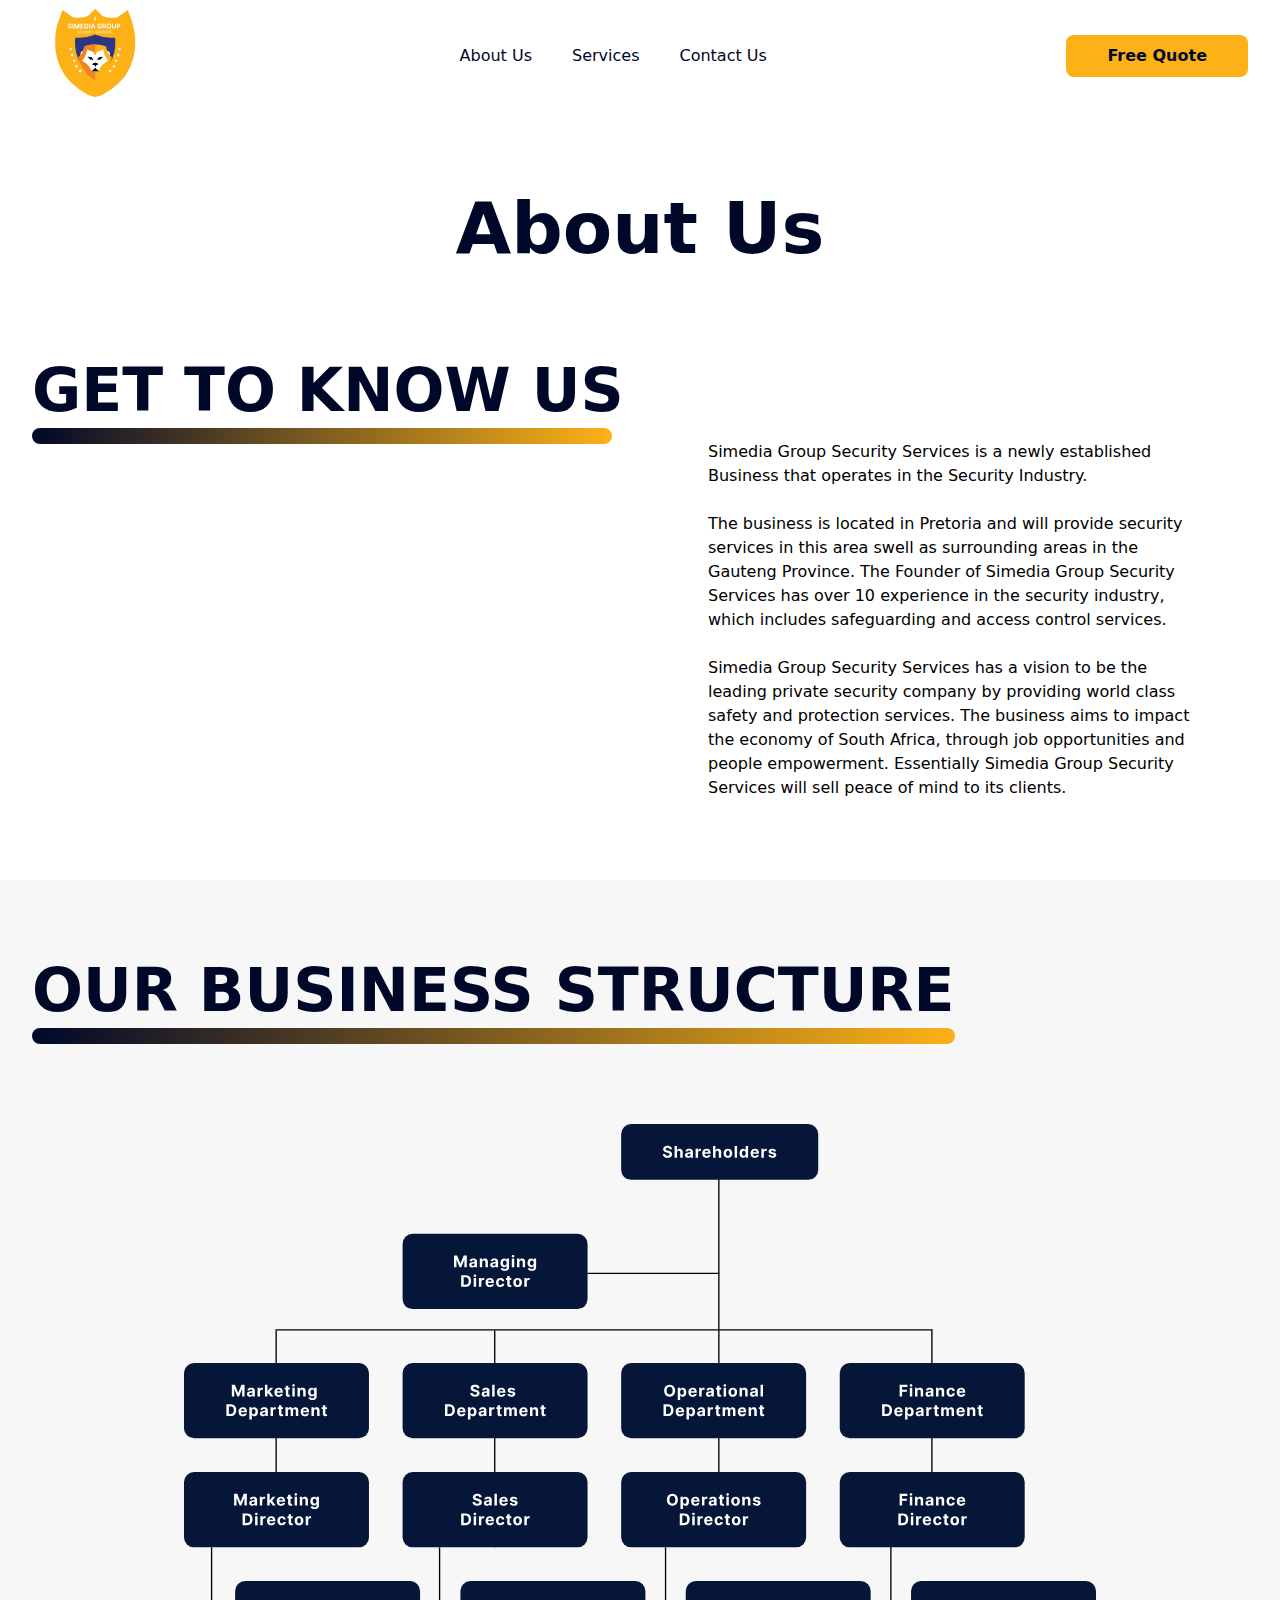
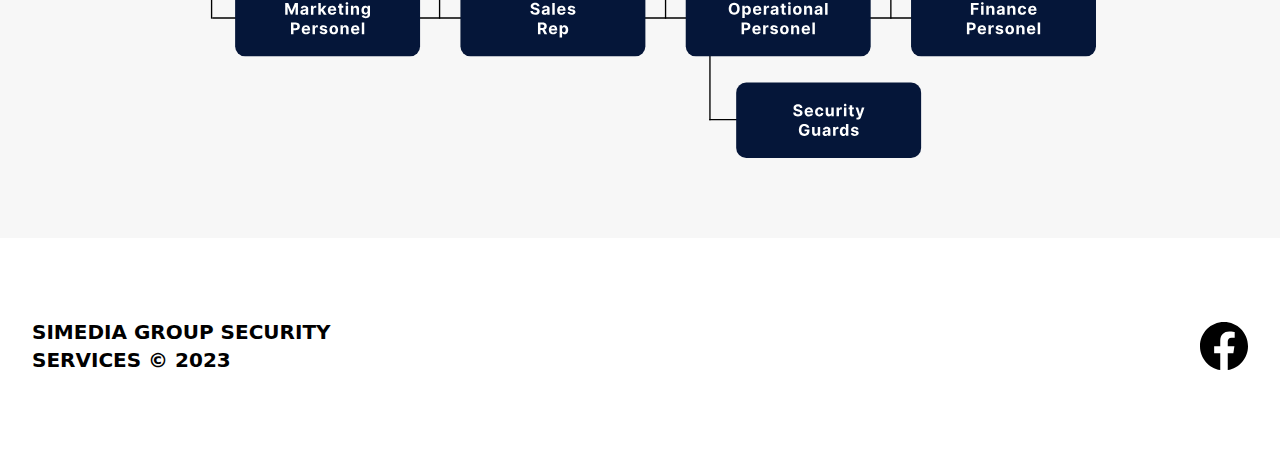
==== public/about.html @ ba507fca "first commit" ====
<!DOCTYPE html>
<html lang="en">
  <head>
    <meta charset="UTF-8" />
    <meta http-equiv="X-UA-Compatible" content="IE=edge" />
    <meta name="viewport" content="width=device-width, initial-scale=1.0" />
    <link rel="stylesheet" href="output.css" />
    <link rel="icon" href="images/logo.svg" />
    <title>Bringing you peace of mind | Simedia Group Security Services</title>
  </head>
  <body>
    <header>
      <!-- lg+ -->
      <div class="relative bg-transparent max-w-7xl mx-auto">
        <div class="absolute inset-0"></div>

        <div class="absolute inset-0"></div>

        <div class="relative py-2 px-4 mx-auto sm:px-6 lg:px-8">
          <nav class="flex items-center justify-between h-16 lg:h-24">
            <div class="flex-shrink-0">
              <a href="index.html" title="" class="flex">
                <img
                  class="w-auto h-16 lg:h-14 xl:h-24"
                  src="images/logo.svg"
                  alt="Simedia Group Security Services"
                />
              </a>
            </div>

            <button
              type="button"
              id="menu-btn"
              class="inline-flex p-2 transition-all duration-200 rounded-2xl lg:hidden text-blue"
            >
              <svg
                class="w-7 h-7"
                xmlns="http://www.w3.org/2000/svg"
                fill="none"
                viewBox="0 0 24 24"
                stroke="currentColor"
              >
                <path
                  stroke-linecap="round"
                  stroke-linejoin="round"
                  stroke-width="2"
                  d="M4 6h16M4 12h16m-7 6h7"
                />
              </svg>
            </button>

            <div class="hidden lg:flex lg:items-center lg:space-x-10">
              <a
                href="about.html"
                title="Learn more about Simdia Group Security Services"
                class="text-base font-medium text-blue hover:-translate-y-1 focus:-translate-y-1 transition-all duration-200"
              >
                About Us
              </a>

              <a
                href="services.html"
                title="What services do we offer at Simedia Group Security Services?"
                class="text-base font-medium text-blue hover:-translate-y-1 focus:-translate-y-1 transition-all duration-200"
              >
                Services
              </a>

              <a
                href="contact.html"
                title="Fill out our contact form or find our information to phone or email us"
                class="text-base font-medium text-blue hover:-translate-y-1 focus:-translate-y-1 transition-all duration-200"
              >
                Contact Us
              </a>
            </div>

            <a
              href="contact.html#form"
              title="Get a free quote about one of our security services"
              class="items-center justify-center hidden px-10 py-2 text-base font-semibold bg-yellow text-blue transition-all duration-200 border border-transparent rounded-lg lg:inline-flex hover:opacity-80 focus:opacity-80"
              role="button"
            >
              Free Quote
            </a>
          </nav>
        </div>
      </div>

      <!-- xs to lg -->
      <nav
        id="phone-menu"
        class="hidden flex-col justify-between w-full min-h-50 px-10 py-10 sm:px-6 bg-yellow"
      >
        <div class="flex flex-col flex-grow h-full items-center">
          <nav class="flex flex-col flex-1 space-y-2 items-center">
            <a
              href="about.html"
              title="Learn more about Simdia Group Security Services"
              class="flex py-2 font-medium text-black transition-all duration-200 hover:-translate-y-1 focus:-translate-y-1"
            >
              About Us
            </a>

            <a
              href="services.html"
              title="What services do we offer at Simedia Group Security Services?"
              class="flex py-2 font-medium text-black transition-all duration-200 hover:-translate-y-1 focus:-translate-y-1"
            >
              Services
            </a>

            <a
              href="contact.html"
              title="Fill out our contact form or find our information to phone or email us"
              class="flex py-2 font-medium text-black transition-all duration-200 hover:-translate-y-1 focus:-translate-y-1"
            >
              Contact Us
            </a>
          </nav>

          <div class="flex flex-col mt-6">
            <a
              href="contact.html#form"
              title="Get a free quote about one of our security services"
              class="inline-flex items-center justify-center w-auto px-10 py-2 mt-auto text-base font-semibold bg-blue text-yellow transition-all duration-200 border border-transparent rounded-lg hover:opacity-80 focus:opacity-80"
              role="button"
            >
              Free Quote
            </a>
          </div>
        </div>
      </nav>
    </header>

    <!-- HERO -->

    <section class="py-20">
      <div class="px-4 mx-auto sm:px-6 lg:px-8 max-w-7xl 2xl:max-w-8xl">
        <h1
          class="text-blue text-center text-5xl md:text-6xl lg:text-6xl xl:text-7xl font-bold"
        >
          About Us
        </h1>
        <div
          class="grid grid-cols-1 md:grid-cols-2 grid-rows-2 md:grid-rows-1 justify-between align-top gap-14 pt-24"
        >
          <div class="whitespace-nowrap">
            <h2
              class="text-3xl md:text-4xl lg:text-5xl xl:text-6xl font-bold text-center md:text-left text-blue uppercase"
            >
              get to know us
            </h2>
            <div
              class="py-2 w-9/12 mx-auto md:w-full bg-gradient-to-r from-blue to-yellow rounded-xl mt-2"
            ></div>
          </div>
          <p class="text-base md:pt-20 md:px-10 text-center md:text-left">
            Simedia Group Security Services is a newly established Business that
            operates in the Security Industry.
            <br /><br />
            The business is located in Pretoria and will provide security
            services in this area swell as surrounding areas in the Gauteng
            Province. The Founder of Simedia Group Security Services has over 10
            experience in the security industry, which includes safeguarding and
            access control services.
            <br /><br />
            Simedia Group Security Services has a vision to be the leading
            private security company by providing world class safety and
            protection services. The business aims to impact the economy of
            South Africa, through job opportunities and people empowerment.
            Essentially Simedia Group Security Services will sell peace of mind
            to its clients.
          </p>
        </div>
      </div>
    </section>

    <!-- COMPANY MAP -->

    <section class="py-20 bg-[#f7f7f7]">
      <div class="px-4 mx-auto sm:px-6 lg:px-8 max-w-7xl">
        <h2
          class="inline-block text-3xl md:text-4xl lg:text-5xl xl:text-6xl font-bold text-center md:text-left text-blue uppercase"
        >
          our business structure
          <div
            class="py-2 w-9/12 mx-auto md:w-full bg-gradient-to-r from-blue to-yellow rounded-xl mt-2"
          ></div>
        </h2>

        <img
          src="images/business-structure.svg"
          class="w-9/12 h-auto mx-auto pt-20"
        />
      </div>
    </section>

    <!-- FOOTER -->

    <section class="py-16 md:py-20">
      <div class="px-4 mx-auto sm:px-6 lg:px-8 max-w-7xl">
        <div class="flex items-center justify-between">
          <h4 class="uppercase font-semibold text-xl">
            simedia group security <br />
            services © <span id="year">2023</span>
          </h4>
          <a href=""><img src="images/fb-icon.svg" class="w-12 h-12" /></a>
        </div>
      </div>
    </section>
  </body>
</html>
---- public/output.css ----
/*
! tailwindcss v3.2.4 | MIT License | https://tailwindcss.com
*/

/*
1. Prevent padding and border from affecting element width. (https://github.com/mozdevs/cssremedy/issues/4)
2. Allow adding a border to an element by just adding a border-width. (https://github.com/tailwindcss/tailwindcss/pull/116)
*/

*,
::before,
::after {
  box-sizing: border-box;
  /* 1 */
  border-width: 0;
  /* 2 */
  border-style: solid;
  /* 2 */
  border-color: #e5e7eb;
  /* 2 */
}

::before,
::after {
  --tw-content: '';
}

/*
1. Use a consistent sensible line-height in all browsers.
2. Prevent adjustments of font size after orientation changes in iOS.
3. Use a more readable tab size.
4. Use the user's configured `sans` font-family by default.
5. Use the user's configured `sans` font-feature-settings by default.
*/

html {
  line-height: 1.5;
  /* 1 */
  -webkit-text-size-adjust: 100%;
  /* 2 */
  -moz-tab-size: 4;
  /* 3 */
  -o-tab-size: 4;
     tab-size: 4;
  /* 3 */
  font-family: ui-sans-serif, system-ui, -apple-system, BlinkMacSystemFont, "Segoe UI", Roboto, "Helvetica Neue", Arial, "Noto Sans", sans-serif, "Apple Color Emoji", "Segoe UI Emoji", "Segoe UI Symbol", "Noto Color Emoji";
  /* 4 */
  font-feature-settings: normal;
  /* 5 */
}

/*
1. Remove the margin in all browsers.
2. Inherit line-height from `html` so users can set them as a class directly on the `html` element.
*/

body {
  margin: 0;
  /* 1 */
  line-height: inherit;
  /* 2 */
}

/*
1. Add the correct height in Firefox.
2. Correct the inheritance of border color in Firefox. (https://bugzilla.mozilla.org/show_bug.cgi?id=190655)
3. Ensure horizontal rules are visible by default.
*/

hr {
  height: 0;
  /* 1 */
  color: inherit;
  /* 2 */
  border-top-width: 1px;
  /* 3 */
}

/*
Add the correct text decoration in Chrome, Edge, and Safari.
*/

abbr:where([title]) {
  -webkit-text-decoration: underline dotted;
          text-decoration: underline dotted;
}

/*
Remove the default font size and weight for headings.
*/

h1,
h2,
h3,
h4,
h5,
h6 {
  font-size: inherit;
  font-weight: inherit;
}

/*
Reset links to optimize for opt-in styling instead of opt-out.
*/

a {
  color: inherit;
  text-decoration: inherit;
}

/*
Add the correct font weight in Edge and Safari.
*/

b,
strong {
  font-weight: bolder;
}

/*
1. Use the user's configured `mono` font family by default.
2. Correct the odd `em` font sizing in all browsers.
*/

code,
kbd,
samp,
pre {
  font-family: ui-monospace, SFMono-Regular, Menlo, Monaco, Consolas, "Liberation Mono", "Courier New", monospace;
  /* 1 */
  font-size: 1em;
  /* 2 */
}

/*
Add the correct font size in all browsers.
*/

small {
  font-size: 80%;
}

/*
Prevent `sub` and `sup` elements from affecting the line height in all browsers.
*/

sub,
sup {
  font-size: 75%;
  line-height: 0;
  position: relative;
  vertical-align: baseline;
}

sub {
  bottom: -0.25em;
}

sup {
  top: -0.5em;
}

/*
1. Remove text indentation from table contents in Chrome and Safari. (https://bugs.chromium.org/p/chromium/issues/detail?id=999088, https://bugs.webkit.org/show_bug.cgi?id=201297)
2. Correct table border color inheritance in all Chrome and Safari. (https://bugs.chromium.org/p/chromium/issues/detail?id=935729, https://bugs.webkit.org/show_bug.cgi?id=195016)
3. Remove gaps between table borders by default.
*/

table {
  text-indent: 0;
  /* 1 */
  border-color: inherit;
  /* 2 */
  border-collapse: collapse;
  /* 3 */
}

/*
1. Change the font styles in all browsers.
2. Remove the margin in Firefox and Safari.
3. Remove default padding in all browsers.
*/

button,
input,
optgroup,
select,
textarea {
  font-family: inherit;
  /* 1 */
  font-size: 100%;
  /* 1 */
  font-weight: inherit;
  /* 1 */
  line-height: inherit;
  /* 1 */
  color: inherit;
  /* 1 */
  margin: 0;
  /* 2 */
  padding: 0;
  /* 3 */
}

/*
Remove the inheritance of text transform in Edge and Firefox.
*/

button,
select {
  text-transform: none;
}

/*
1. Correct the inability to style clickable types in iOS and Safari.
2. Remove default button styles.
*/

button,
[type='button'],
[type='reset'],
[type='submit'] {
  -webkit-appearance: button;
  /* 1 */
  background-color: transparent;
  /* 2 */
  background-image: none;
  /* 2 */
}

/*
Use the modern Firefox focus style for all focusable elements.
*/

:-moz-focusring {
  outline: auto;
}

/*
Remove the additional `:invalid` styles in Firefox. (https://github.com/mozilla/gecko-dev/blob/2f9eacd9d3d995c937b4251a5557d95d494c9be1/layout/style/res/forms.css#L728-L737)
*/

:-moz-ui-invalid {
  box-shadow: none;
}

/*
Add the correct vertical alignment in Chrome and Firefox.
*/

progress {
  vertical-align: baseline;
}

/*
Correct the cursor style of increment and decrement buttons in Safari.
*/

::-webkit-inner-spin-button,
::-webkit-outer-spin-button {
  height: auto;
}

/*
1. Correct the odd appearance in Chrome and Safari.
2. Correct the outline style in Safari.
*/

[type='search'] {
  -webkit-appearance: textfield;
  /* 1 */
  outline-offset: -2px;
  /* 2 */
}

/*
Remove the inner padding in Chrome and Safari on macOS.
*/

::-webkit-search-decoration {
  -webkit-appearance: none;
}

/*
1. Correct the inability to style clickable types in iOS and Safari.
2. Change font properties to `inherit` in Safari.
*/

::-webkit-file-upload-button {
  -webkit-appearance: button;
  /* 1 */
  font: inherit;
  /* 2 */
}

/*
Add the correct display in Chrome and Safari.
*/

summary {
  display: list-item;
}

/*
Removes the default spacing and border for appropriate elements.
*/

blockquote,
dl,
dd,
h1,
h2,
h3,
h4,
h5,
h6,
hr,
figure,
p,
pre {
  margin: 0;
}

fieldset {
  margin: 0;
  padding: 0;
}

legend {
  padding: 0;
}

ol,
ul,
menu {
  list-style: none;
  margin: 0;
  padding: 0;
}

/*
Prevent resizing textareas horizontally by default.
*/

textarea {
  resize: vertical;
}

/*
1. Reset the default placeholder opacity in Firefox. (https://github.com/tailwindlabs/tailwindcss/issues/3300)
2. Set the default placeholder color to the user's configured gray 400 color.
*/

input::-moz-placeholder, textarea::-moz-placeholder {
  opacity: 1;
  /* 1 */
  color: #9ca3af;
  /* 2 */
}

input::placeholder,
textarea::placeholder {
  opacity: 1;
  /* 1 */
  color: #9ca3af;
  /* 2 */
}

/*
Set the default cursor for buttons.
*/

button,
[role="button"] {
  cursor: pointer;
}

/*
Make sure disabled buttons don't get the pointer cursor.
*/

:disabled {
  cursor: default;
}

/*
1. Make replaced elements `display: block` by default. (https://github.com/mozdevs/cssremedy/issues/14)
2. Add `vertical-align: middle` to align replaced elements more sensibly by default. (https://github.com/jensimmons/cssremedy/issues/14#issuecomment-634934210)
   This can trigger a poorly considered lint error in some tools but is included by design.
*/

img,
svg,
video,
canvas,
audio,
iframe,
embed,
object {
  display: block;
  /* 1 */
  vertical-align: middle;
  /* 2 */
}

/*
Constrain images and videos to the parent width and preserve their intrinsic aspect ratio. (https://github.com/mozdevs/cssremedy/issues/14)
*/

img,
video {
  max-width: 100%;
  height: auto;
}

/* Make elements with the HTML hidden attribute stay hidden by default */

[hidden] {
  display: none;
}

*, ::before, ::after {
  --tw-border-spacing-x: 0;
  --tw-border-spacing-y: 0;
  --tw-translate-x: 0;
  --tw-translate-y: 0;
  --tw-rotate: 0;
  --tw-skew-x: 0;
  --tw-skew-y: 0;
  --tw-scale-x: 1;
  --tw-scale-y: 1;
  --tw-pan-x:  ;
  --tw-pan-y:  ;
  --tw-pinch-zoom:  ;
  --tw-scroll-snap-strictness: proximity;
  --tw-ordinal:  ;
  --tw-slashed-zero:  ;
  --tw-numeric-figure:  ;
  --tw-numeric-spacing:  ;
  --tw-numeric-fraction:  ;
  --tw-ring-inset:  ;
  --tw-ring-offset-width: 0px;
  --tw-ring-offset-color: #fff;
  --tw-ring-color: rgb(59 130 246 / 0.5);
  --tw-ring-offset-shadow: 0 0 #0000;
  --tw-ring-shadow: 0 0 #0000;
  --tw-shadow: 0 0 #0000;
  --tw-shadow-colored: 0 0 #0000;
  --tw-blur:  ;
  --tw-brightness:  ;
  --tw-contrast:  ;
  --tw-grayscale:  ;
  --tw-hue-rotate:  ;
  --tw-invert:  ;
  --tw-saturate:  ;
  --tw-sepia:  ;
  --tw-drop-shadow:  ;
  --tw-backdrop-blur:  ;
  --tw-backdrop-brightness:  ;
  --tw-backdrop-contrast:  ;
  --tw-backdrop-grayscale:  ;
  --tw-backdrop-hue-rotate:  ;
  --tw-backdrop-invert:  ;
  --tw-backdrop-opacity:  ;
  --tw-backdrop-saturate:  ;
  --tw-backdrop-sepia:  ;
}

::backdrop {
  --tw-border-spacing-x: 0;
  --tw-border-spacing-y: 0;
  --tw-translate-x: 0;
  --tw-translate-y: 0;
  --tw-rotate: 0;
  --tw-skew-x: 0;
  --tw-skew-y: 0;
  --tw-scale-x: 1;
  --tw-scale-y: 1;
  --tw-pan-x:  ;
  --tw-pan-y:  ;
  --tw-pinch-zoom:  ;
  --tw-scroll-snap-strictness: proximity;
  --tw-ordinal:  ;
  --tw-slashed-zero:  ;
  --tw-numeric-figure:  ;
  --tw-numeric-spacing:  ;
  --tw-numeric-fraction:  ;
  --tw-ring-inset:  ;
  --tw-ring-offset-width: 0px;
  --tw-ring-offset-color: #fff;
  --tw-ring-color: rgb(59 130 246 / 0.5);
  --tw-ring-offset-shadow: 0 0 #0000;
  --tw-ring-shadow: 0 0 #0000;
  --tw-shadow: 0 0 #0000;
  --tw-shadow-colored: 0 0 #0000;
  --tw-blur:  ;
  --tw-brightness:  ;
  --tw-contrast:  ;
  --tw-grayscale:  ;
  --tw-hue-rotate:  ;
  --tw-invert:  ;
  --tw-saturate:  ;
  --tw-sepia:  ;
  --tw-drop-shadow:  ;
  --tw-backdrop-blur:  ;
  --tw-backdrop-brightness:  ;
  --tw-backdrop-contrast:  ;
  --tw-backdrop-grayscale:  ;
  --tw-backdrop-hue-rotate:  ;
  --tw-backdrop-invert:  ;
  --tw-backdrop-opacity:  ;
  --tw-backdrop-saturate:  ;
  --tw-backdrop-sepia:  ;
}

.absolute {
  position: absolute;
}

.relative {
  position: relative;
}

.inset-0 {
  top: 0px;
  right: 0px;
  bottom: 0px;
  left: 0px;
}

.mx-auto {
  margin-left: auto;
  margin-right: auto;
}

.mt-6 {
  margin-top: 1.5rem;
}

.mt-auto {
  margin-top: auto;
}

.mt-2 {
  margin-top: 0.5rem;
}

.mt-14 {
  margin-top: 3.5rem;
}

.mt-1 {
  margin-top: 0.25rem;
}

.mt-4 {
  margin-top: 1rem;
}

.mt-12 {
  margin-top: 3rem;
}

.mt-5 {
  margin-top: 1.25rem;
}

.mb-5 {
  margin-bottom: 1.25rem;
}

.mt-3 {
  margin-top: 0.75rem;
}

.mb-4 {
  margin-bottom: 1rem;
}

.block {
  display: block;
}

.inline-block {
  display: inline-block;
}

.flex {
  display: flex;
}

.inline-flex {
  display: inline-flex;
}

.grid {
  display: grid;
}

.hidden {
  display: none;
}

.h-16 {
  height: 4rem;
}

.h-7 {
  height: 1.75rem;
}

.h-full {
  height: 100%;
}

.h-auto {
  height: auto;
}

.h-28 {
  height: 7rem;
}

.h-8 {
  height: 2rem;
}

.h-6 {
  height: 1.5rem;
}

.h-12 {
  height: 3rem;
}

.w-auto {
  width: auto;
}

.w-7 {
  width: 1.75rem;
}

.w-full {
  width: 100%;
}

.w-9\/12 {
  width: 75%;
}

.w-28 {
  width: 7rem;
}

.w-8 {
  width: 2rem;
}

.w-16 {
  width: 4rem;
}

.w-6 {
  width: 1.5rem;
}

.w-12 {
  width: 3rem;
}

.w-1\/2 {
  width: 50%;
}

.max-w-7xl {
  max-width: 80rem;
}

.max-w-6xl {
  max-width: 72rem;
}

.flex-1 {
  flex: 1 1 0%;
}

.flex-shrink-0 {
  flex-shrink: 0;
}

.flex-grow {
  flex-grow: 1;
}

.resize-y {
  resize: vertical;
}

.grid-cols-1 {
  grid-template-columns: repeat(1, minmax(0, 1fr));
}

.grid-rows-1 {
  grid-template-rows: repeat(1, minmax(0, 1fr));
}

.grid-rows-2 {
  grid-template-rows: repeat(2, minmax(0, 1fr));
}

.flex-col {
  flex-direction: column;
}

.items-center {
  align-items: center;
}

.justify-center {
  justify-content: center;
}

.justify-between {
  justify-content: space-between;
}

.gap-14 {
  gap: 3.5rem;
}

.gap-3 {
  gap: 0.75rem;
}

.gap-5 {
  gap: 1.25rem;
}

.gap-1 {
  gap: 0.25rem;
}

.gap-4 {
  gap: 1rem;
}

.gap-8 {
  gap: 2rem;
}

.gap-y-10 {
  row-gap: 2.5rem;
}

.gap-y-12 {
  row-gap: 3rem;
}

.gap-y-8 {
  row-gap: 2rem;
}

.space-y-2 > :not([hidden]) ~ :not([hidden]) {
  --tw-space-y-reverse: 0;
  margin-top: calc(0.5rem * calc(1 - var(--tw-space-y-reverse)));
  margin-bottom: calc(0.5rem * var(--tw-space-y-reverse));
}

.space-y-6 > :not([hidden]) ~ :not([hidden]) {
  --tw-space-y-reverse: 0;
  margin-top: calc(1.5rem * calc(1 - var(--tw-space-y-reverse)));
  margin-bottom: calc(1.5rem * var(--tw-space-y-reverse));
}

.self-stretch {
  align-self: stretch;
}

.justify-self-center {
  justify-self: center;
}

.whitespace-nowrap {
  white-space: nowrap;
}

.rounded-2xl {
  border-radius: 1rem;
}

.rounded-lg {
  border-radius: 0.5rem;
}

.rounded-xl {
  border-radius: 0.75rem;
}

.rounded-3xl {
  border-radius: 1.5rem;
}

.rounded-full {
  border-radius: 9999px;
}

.border {
  border-width: 1px;
}

.border-0 {
  border-width: 0px;
}

.border-b-8 {
  border-bottom-width: 8px;
}

.border-transparent {
  border-color: transparent;
}

.border-gray-200 {
  --tw-border-opacity: 1;
  border-color: rgb(229 231 235 / var(--tw-border-opacity));
}

.bg-transparent {
  background-color: transparent;
}

.bg-yellow {
  --tw-bg-opacity: 1;
  background-color: rgb(252 177 22 / var(--tw-bg-opacity));
}

.bg-blue {
  --tw-bg-opacity: 1;
  background-color: rgb(0 8 41 / var(--tw-bg-opacity));
}

.bg-white {
  --tw-bg-opacity: 1;
  background-color: rgb(255 255 255 / var(--tw-bg-opacity));
}

.bg-\[\#F7F7F7\] {
  --tw-bg-opacity: 1;
  background-color: rgb(247 247 247 / var(--tw-bg-opacity));
}

.bg-\[\#f7f7f7\] {
  --tw-bg-opacity: 1;
  background-color: rgb(247 247 247 / var(--tw-bg-opacity));
}

.bg-gray-50 {
  --tw-bg-opacity: 1;
  background-color: rgb(249 250 251 / var(--tw-bg-opacity));
}

.bg-gradient-to-r {
  background-image: linear-gradient(to right, var(--tw-gradient-stops));
}

.from-blue {
  --tw-gradient-from: #000829;
  --tw-gradient-to: rgb(0 8 41 / 0);
  --tw-gradient-stops: var(--tw-gradient-from), var(--tw-gradient-to);
}

.to-yellow {
  --tw-gradient-to: #FCB116;
}

.p-2 {
  padding: 0.5rem;
}

.p-10 {
  padding: 2.5rem;
}

.p-6 {
  padding: 1.5rem;
}

.py-2 {
  padding-top: 0.5rem;
  padding-bottom: 0.5rem;
}

.px-4 {
  padding-left: 1rem;
  padding-right: 1rem;
}

.px-10 {
  padding-left: 2.5rem;
  padding-right: 2.5rem;
}

.py-10 {
  padding-top: 2.5rem;
  padding-bottom: 2.5rem;
}

.px-12 {
  padding-left: 3rem;
  padding-right: 3rem;
}

.px-8 {
  padding-left: 2rem;
  padding-right: 2rem;
}

.py-16 {
  padding-top: 4rem;
  padding-bottom: 4rem;
}

.py-4 {
  padding-top: 1rem;
  padding-bottom: 1rem;
}

.py-3 {
  padding-top: 0.75rem;
  padding-bottom: 0.75rem;
}

.py-32 {
  padding-top: 8rem;
  padding-bottom: 8rem;
}

.py-20 {
  padding-top: 5rem;
  padding-bottom: 5rem;
}

.py-12 {
  padding-top: 3rem;
  padding-bottom: 3rem;
}

.px-6 {
  padding-left: 1.5rem;
  padding-right: 1.5rem;
}

.pt-20 {
  padding-top: 5rem;
}

.pt-24 {
  padding-top: 6rem;
}

.pt-16 {
  padding-top: 4rem;
}

.pb-28 {
  padding-bottom: 7rem;
}

.pt-6 {
  padding-top: 1.5rem;
}

.pt-3 {
  padding-top: 0.75rem;
}

.pb-10 {
  padding-bottom: 2.5rem;
}

.pt-10 {
  padding-top: 2.5rem;
}

.pt-4 {
  padding-top: 1rem;
}

.pt-2 {
  padding-top: 0.5rem;
}

.pt-32 {
  padding-top: 8rem;
}

.pr-5 {
  padding-right: 1.25rem;
}

.text-left {
  text-align: left;
}

.text-center {
  text-align: center;
}

.align-top {
  vertical-align: top;
}

.text-base {
  font-size: 1rem;
  line-height: 1.5rem;
}

.text-5xl {
  font-size: 3rem;
  line-height: 1;
}

.text-3xl {
  font-size: 1.875rem;
  line-height: 2.25rem;
}

.text-2xl {
  font-size: 1.5rem;
  line-height: 2rem;
}

.text-lg {
  font-size: 1.125rem;
  line-height: 1.75rem;
}

.text-xl {
  font-size: 1.25rem;
  line-height: 1.75rem;
}

.text-xs {
  font-size: 0.75rem;
  line-height: 1rem;
}

.text-4xl {
  font-size: 2.25rem;
  line-height: 2.5rem;
}

.font-medium {
  font-weight: 500;
}

.font-semibold {
  font-weight: 600;
}

.font-bold {
  font-weight: 700;
}

.font-normal {
  font-weight: 400;
}

.uppercase {
  text-transform: uppercase;
}

.capitalize {
  text-transform: capitalize;
}

.leading-7 {
  line-height: 1.75rem;
}

.leading-relaxed {
  line-height: 1.625;
}

.tracking-wider {
  letter-spacing: 0.05em;
}

.tracking-tight {
  letter-spacing: -0.025em;
}

.tracking-widest {
  letter-spacing: 0.1em;
}

.text-white {
  --tw-text-opacity: 1;
  color: rgb(255 255 255 / var(--tw-text-opacity));
}

.text-blue {
  --tw-text-opacity: 1;
  color: rgb(0 8 41 / var(--tw-text-opacity));
}

.text-black {
  --tw-text-opacity: 1;
  color: rgb(0 0 0 / var(--tw-text-opacity));
}

.text-yellow {
  --tw-text-opacity: 1;
  color: rgb(252 177 22 / var(--tw-text-opacity));
}

.text-gray-200 {
  --tw-text-opacity: 1;
  color: rgb(229 231 235 / var(--tw-text-opacity));
}

.text-gray-900 {
  --tw-text-opacity: 1;
  color: rgb(17 24 39 / var(--tw-text-opacity));
}

.text-red-600 {
  --tw-text-opacity: 1;
  color: rgb(220 38 38 / var(--tw-text-opacity));
}

.text-gray-600 {
  --tw-text-opacity: 1;
  color: rgb(75 85 99 / var(--tw-text-opacity));
}

.shadow-xl {
  --tw-shadow: 0 20px 25px -5px rgb(0 0 0 / 0.1), 0 8px 10px -6px rgb(0 0 0 / 0.1);
  --tw-shadow-colored: 0 20px 25px -5px var(--tw-shadow-color), 0 8px 10px -6px var(--tw-shadow-color);
  box-shadow: var(--tw-ring-offset-shadow, 0 0 #0000), var(--tw-ring-shadow, 0 0 #0000), var(--tw-shadow);
}

.ring-2 {
  --tw-ring-offset-shadow: var(--tw-ring-inset) 0 0 0 var(--tw-ring-offset-width) var(--tw-ring-offset-color);
  --tw-ring-shadow: var(--tw-ring-inset) 0 0 0 calc(2px + var(--tw-ring-offset-width)) var(--tw-ring-color);
  box-shadow: var(--tw-ring-offset-shadow), var(--tw-ring-shadow), var(--tw-shadow, 0 0 #0000);
}

.ring-yellow {
  --tw-ring-opacity: 1;
  --tw-ring-color: rgb(252 177 22 / var(--tw-ring-opacity));
}

.transition-all {
  transition-property: all;
  transition-timing-function: cubic-bezier(0.4, 0, 0.2, 1);
  transition-duration: 150ms;
}

.duration-200 {
  transition-duration: 200ms;
}

.hover\:-translate-y-1:hover {
  --tw-translate-y: -0.25rem;
  transform: translate(var(--tw-translate-x), var(--tw-translate-y)) rotate(var(--tw-rotate)) skewX(var(--tw-skew-x)) skewY(var(--tw-skew-y)) scaleX(var(--tw-scale-x)) scaleY(var(--tw-scale-y));
}

.hover\:bg-blue:hover {
  --tw-bg-opacity: 1;
  background-color: rgb(0 8 41 / var(--tw-bg-opacity));
}

.hover\:opacity-80:hover {
  opacity: 0.8;
}

.focus\:-translate-y-1:focus {
  --tw-translate-y: -0.25rem;
  transform: translate(var(--tw-translate-x), var(--tw-translate-y)) rotate(var(--tw-rotate)) skewX(var(--tw-skew-x)) skewY(var(--tw-skew-y)) scaleX(var(--tw-scale-x)) scaleY(var(--tw-scale-y));
}

.focus\:border-yellow:focus {
  --tw-border-opacity: 1;
  border-color: rgb(252 177 22 / var(--tw-border-opacity));
}

.focus\:opacity-80:focus {
  opacity: 0.8;
}

.focus\:outline-none:focus {
  outline: 2px solid transparent;
  outline-offset: 2px;
}

.focus\:ring-1:focus {
  --tw-ring-offset-shadow: var(--tw-ring-inset) 0 0 0 var(--tw-ring-offset-width) var(--tw-ring-offset-color);
  --tw-ring-shadow: var(--tw-ring-inset) 0 0 0 calc(1px + var(--tw-ring-offset-width)) var(--tw-ring-color);
  box-shadow: var(--tw-ring-offset-shadow), var(--tw-ring-shadow), var(--tw-shadow, 0 0 #0000);
}

.focus\:ring-2:focus {
  --tw-ring-offset-shadow: var(--tw-ring-inset) 0 0 0 var(--tw-ring-offset-width) var(--tw-ring-offset-color);
  --tw-ring-shadow: var(--tw-ring-inset) 0 0 0 calc(2px + var(--tw-ring-offset-width)) var(--tw-ring-color);
  box-shadow: var(--tw-ring-offset-shadow), var(--tw-ring-shadow), var(--tw-shadow, 0 0 #0000);
}

.focus\:ring-yellow:focus {
  --tw-ring-opacity: 1;
  --tw-ring-color: rgb(252 177 22 / var(--tw-ring-opacity));
}

.focus\:ring-blue:focus {
  --tw-ring-opacity: 1;
  --tw-ring-color: rgb(0 8 41 / var(--tw-ring-opacity));
}

.focus\:ring-offset-2:focus {
  --tw-ring-offset-width: 2px;
}

@keyframes bounce {
  0%, 100% {
    transform: translateY(-25%);
    animation-timing-function: cubic-bezier(0.8,0,1,1);
  }

  50% {
    transform: none;
    animation-timing-function: cubic-bezier(0,0,0.2,1);
  }
}

.group:hover .group-hover\:animate-bounce {
  animation: bounce 1s infinite;
}

@media (min-width: 640px) {
  .sm\:mt-16 {
    margin-top: 4rem;
  }

  .sm\:grid-cols-2 {
    grid-template-columns: repeat(2, minmax(0, 1fr));
  }

  .sm\:p-10 {
    padding: 2.5rem;
  }

  .sm\:px-6 {
    padding-left: 1.5rem;
    padding-right: 1.5rem;
  }

  .sm\:py-32 {
    padding-top: 8rem;
    padding-bottom: 8rem;
  }

  .sm\:py-16 {
    padding-top: 4rem;
    padding-bottom: 4rem;
  }

  .sm\:px-8 {
    padding-left: 2rem;
    padding-right: 2rem;
  }

  .sm\:text-4xl {
    font-size: 2.25rem;
    line-height: 2.5rem;
  }
}

@media (min-width: 768px) {
  .md\:order-last {
    order: 9999;
  }

  .md\:w-full {
    width: 100%;
  }

  .md\:w-1\/2 {
    width: 50%;
  }

  .md\:w-auto {
    width: auto;
  }

  .md\:grid-cols-3 {
    grid-template-columns: repeat(3, minmax(0, 1fr));
  }

  .md\:grid-cols-2 {
    grid-template-columns: repeat(2, minmax(0, 1fr));
  }

  .md\:grid-rows-2 {
    grid-template-rows: repeat(2, minmax(0, 1fr));
  }

  .md\:grid-rows-1 {
    grid-template-rows: repeat(1, minmax(0, 1fr));
  }

  .md\:flex-row {
    flex-direction: row;
  }

  .md\:gap-x-16 {
    -moz-column-gap: 4rem;
         column-gap: 4rem;
  }

  .md\:justify-self-start {
    justify-self: start;
  }

  .md\:justify-self-end {
    justify-self: end;
  }

  .md\:bg-\[url\(images\/hero-bg\.jpg\)\] {
    background-image: url(images/hero-bg.jpg);
  }

  .md\:bg-cover {
    background-size: cover;
  }

  .md\:px-10 {
    padding-left: 2.5rem;
    padding-right: 2.5rem;
  }

  .md\:py-20 {
    padding-top: 5rem;
    padding-bottom: 5rem;
  }

  .md\:px-12 {
    padding-left: 3rem;
    padding-right: 3rem;
  }

  .md\:pt-20 {
    padding-top: 5rem;
  }

  .md\:pb-12 {
    padding-bottom: 3rem;
  }

  .md\:pt-14 {
    padding-top: 3.5rem;
  }

  .md\:text-left {
    text-align: left;
  }

  .md\:text-right {
    text-align: right;
  }

  .md\:text-6xl {
    font-size: 3.75rem;
    line-height: 1;
  }

  .md\:text-4xl {
    font-size: 2.25rem;
    line-height: 2.5rem;
  }

  .md\:text-2xl {
    font-size: 1.5rem;
    line-height: 2rem;
  }
}

@media (min-width: 1024px) {
  .lg\:mt-6 {
    margin-top: 1.5rem;
  }

  .lg\:mt-auto {
    margin-top: auto;
  }

  .lg\:mt-28 {
    margin-top: 7rem;
  }

  .lg\:flex {
    display: flex;
  }

  .lg\:inline-flex {
    display: inline-flex;
  }

  .lg\:hidden {
    display: none;
  }

  .lg\:h-24 {
    height: 6rem;
  }

  .lg\:h-14 {
    height: 3.5rem;
  }

  .lg\:h-screen {
    height: 100vh;
  }

  .lg\:grid-cols-2 {
    grid-template-columns: repeat(2, minmax(0, 1fr));
  }

  .lg\:items-center {
    align-items: center;
  }

  .lg\:gap-x-16 {
    -moz-column-gap: 4rem;
         column-gap: 4rem;
  }

  .lg\:space-x-10 > :not([hidden]) ~ :not([hidden]) {
    --tw-space-x-reverse: 0;
    margin-right: calc(2.5rem * var(--tw-space-x-reverse));
    margin-left: calc(2.5rem * calc(1 - var(--tw-space-x-reverse)));
  }

  .lg\:px-8 {
    padding-left: 2rem;
    padding-right: 2rem;
  }

  .lg\:py-28 {
    padding-top: 7rem;
    padding-bottom: 7rem;
  }

  .lg\:py-20 {
    padding-top: 5rem;
    padding-bottom: 5rem;
  }

  .lg\:px-12 {
    padding-left: 3rem;
    padding-right: 3rem;
  }

  .lg\:pt-32 {
    padding-top: 8rem;
  }

  .lg\:pb-16 {
    padding-bottom: 4rem;
  }

  .lg\:pt-28 {
    padding-top: 7rem;
  }

  .lg\:pt-40 {
    padding-top: 10rem;
  }

  .lg\:text-6xl {
    font-size: 3.75rem;
    line-height: 1;
  }

  .lg\:text-5xl {
    font-size: 3rem;
    line-height: 1;
  }

  .lg\:text-3xl {
    font-size: 1.875rem;
    line-height: 2.25rem;
  }

  .lg\:text-lg {
    font-size: 1.125rem;
    line-height: 1.75rem;
  }

  .lg\:leading-8 {
    line-height: 2rem;
  }
}

@media (min-width: 1280px) {
  .xl\:h-24 {
    height: 6rem;
  }

  .xl\:gap-x-36 {
    -moz-column-gap: 9rem;
         column-gap: 9rem;
  }

  .xl\:py-24 {
    padding-top: 6rem;
    padding-bottom: 6rem;
  }

  .xl\:text-7xl {
    font-size: 4.5rem;
    line-height: 1;
  }

  .xl\:text-6xl {
    font-size: 3.75rem;
    line-height: 1;
  }
}

@media (min-width: 1536px) {
  .\32xl\:pt-56 {
    padding-top: 14rem;
  }
}
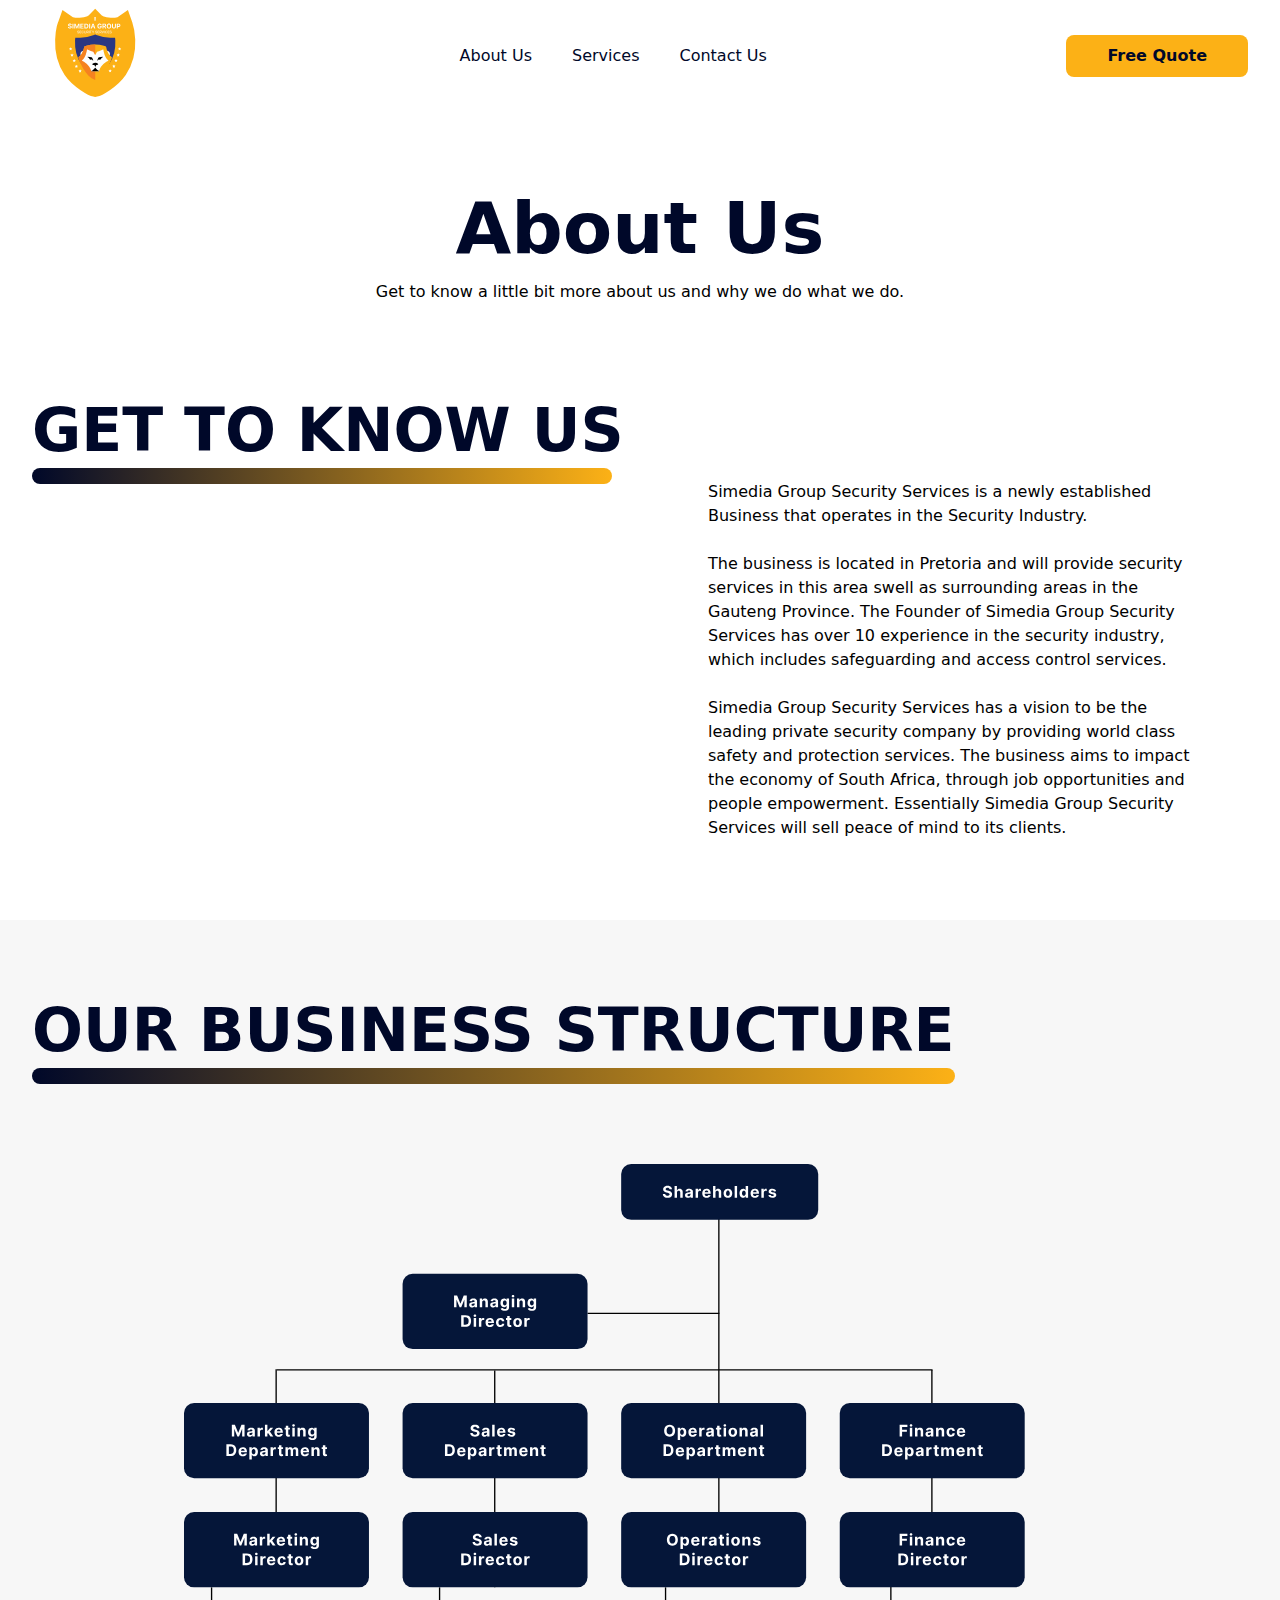
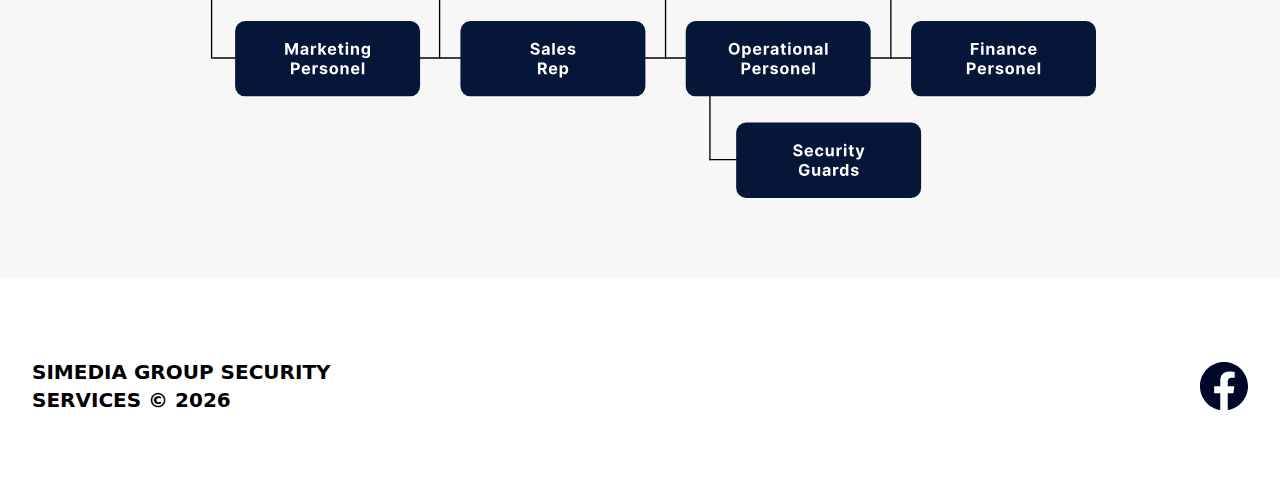
==== commit a8e7c514: "First commit" ====
--- a/public/about.html
+++ b/public/about.html
@@ -142,17 +142,20 @@
         >
           About Us
         </h1>
+        <p class="text-base pt-4 text-center">
+          Get to know a little bit more about us and why we do what we do.
+        </p>
         <div
-          class="grid grid-cols-1 md:grid-cols-2 grid-rows-2 md:grid-rows-1 justify-between align-top gap-14 pt-24"
+          class="md:grid md:grid-cols-2 md:grid-rows-1 justify-between align-top gap-14 pt-12 lg:pt-24"
         >
-          <div class="whitespace-nowrap">
+          <div class="whitespace-nowrap pb-12 md:pb-0">
             <h2
               class="text-3xl md:text-4xl lg:text-5xl xl:text-6xl font-bold text-center md:text-left text-blue uppercase"
             >
               get to know us
             </h2>
             <div
-              class="py-2 w-9/12 mx-auto md:w-full bg-gradient-to-r from-blue to-yellow rounded-xl mt-2"
+              class="py-2 w-7/12 mx-auto md:w-full bg-gradient-to-r from-blue to-yellow rounded-xl mt-2"
             ></div>
           </div>
           <p class="text-base md:pt-20 md:px-10 text-center md:text-left">
@@ -198,16 +201,29 @@
 
     <!-- FOOTER -->
 
-    <section class="py-16 md:py-20">
+    <footer class="py-12 md:py-20 bg-white">
       <div class="px-4 mx-auto sm:px-6 lg:px-8 max-w-7xl">
         <div class="flex items-center justify-between">
-          <h4 class="uppercase font-semibold text-xl">
+          <h4 class="uppercase font-semibold text-md lg:text-xl">
             simedia group security <br />
             services © <span id="year">2023</span>
           </h4>
-          <a href=""><img src="images/fb-icon.svg" class="w-12 h-12" /></a>
-        </div>
-      </div>
-    </section>
+          <a href="#"
+            ><svg
+              width="40"
+              height="40"
+              viewBox="0 0 40 40"
+              fill="currentColor"
+              class="h-8 w-8 md:w-12 md:h-12 text-blue hover:text-yellow focus:text-yellow transition-all"
+              xmlns="http://www.w3.org/2000/svg"
+            >
+              <path
+                d="M40 20.1239C40 9.0067 31.0413 0 20 0C8.95125 0 0 9.0067 0 20.1239C0 30.1657 7.31125 38.492 16.875 40V25.9422H11.7963V20.1251H16.875V15.6891C16.875 10.6468 19.8563 7.86215 24.4263 7.86215C26.615 7.86215 28.9062 8.25457 28.9062 8.25457V13.2063H26.38C23.9 13.2063 23.125 14.7596 23.125 16.3507V20.1239H28.6713L27.78 25.9409H23.125V39.9987C32.6812 38.4907 40 30.1645 40 20.1226V20.1239Z"
+              /></svg
+          ></a>
+        </div>
+      </div>
+    </footer>
   </body>
+  <script src="script.js"></script>
 </html>
--- a/public/output.css
+++ b/public/output.css
@@ -673,6 +673,14 @@
   width: 50%;
 }
 
+.w-6\/12 {
+  width: 50%;
+}
+
+.w-7\/12 {
+  width: 58.333333%;
+}
+
 .max-w-7xl {
   max-width: 80rem;
 }
@@ -999,6 +1007,18 @@
   padding-right: 1.25rem;
 }
 
+.pb-12 {
+  padding-bottom: 3rem;
+}
+
+.pt-12 {
+  padding-top: 3rem;
+}
+
+.pt-28 {
+  padding-top: 7rem;
+}
+
 .text-left {
   text-align: left;
 }
@@ -1172,6 +1192,15 @@
   background-color: rgb(0 8 41 / var(--tw-bg-opacity));
 }
 
+.hover\:fill-yellow:hover {
+  fill: #FCB116;
+}
+
+.hover\:text-yellow:hover {
+  --tw-text-opacity: 1;
+  color: rgb(252 177 22 / var(--tw-text-opacity));
+}
+
 .hover\:opacity-80:hover {
   opacity: 0.8;
 }
@@ -1184,6 +1213,11 @@
 .focus\:border-yellow:focus {
   --tw-border-opacity: 1;
   border-color: rgb(252 177 22 / var(--tw-border-opacity));
+}
+
+.focus\:text-yellow:focus {
+  --tw-text-opacity: 1;
+  color: rgb(252 177 22 / var(--tw-text-opacity));
 }
 
 .focus\:opacity-80:focus {
@@ -1281,6 +1315,14 @@
     order: 9999;
   }
 
+  .md\:grid {
+    display: grid;
+  }
+
+  .md\:h-12 {
+    height: 3rem;
+  }
+
   .md\:w-full {
     width: 100%;
   }
@@ -1291,6 +1333,10 @@
 
   .md\:w-auto {
     width: auto;
+  }
+
+  .md\:w-12 {
+    width: 3rem;
   }
 
   .md\:grid-cols-3 {
@@ -1359,6 +1405,10 @@
 
   .md\:pt-14 {
     padding-top: 3.5rem;
+  }
+
+  .md\:pb-0 {
+    padding-bottom: 0px;
   }
 
   .md\:text-left {
@@ -1477,6 +1527,10 @@
     padding-top: 10rem;
   }
 
+  .lg\:pt-24 {
+    padding-top: 6rem;
+  }
+
   .lg\:text-6xl {
     font-size: 3.75rem;
     line-height: 1;
@@ -1497,6 +1551,11 @@
     line-height: 1.75rem;
   }
 
+  .lg\:text-xl {
+    font-size: 1.25rem;
+    line-height: 1.75rem;
+  }
+
   .lg\:leading-8 {
     line-height: 2rem;
   }
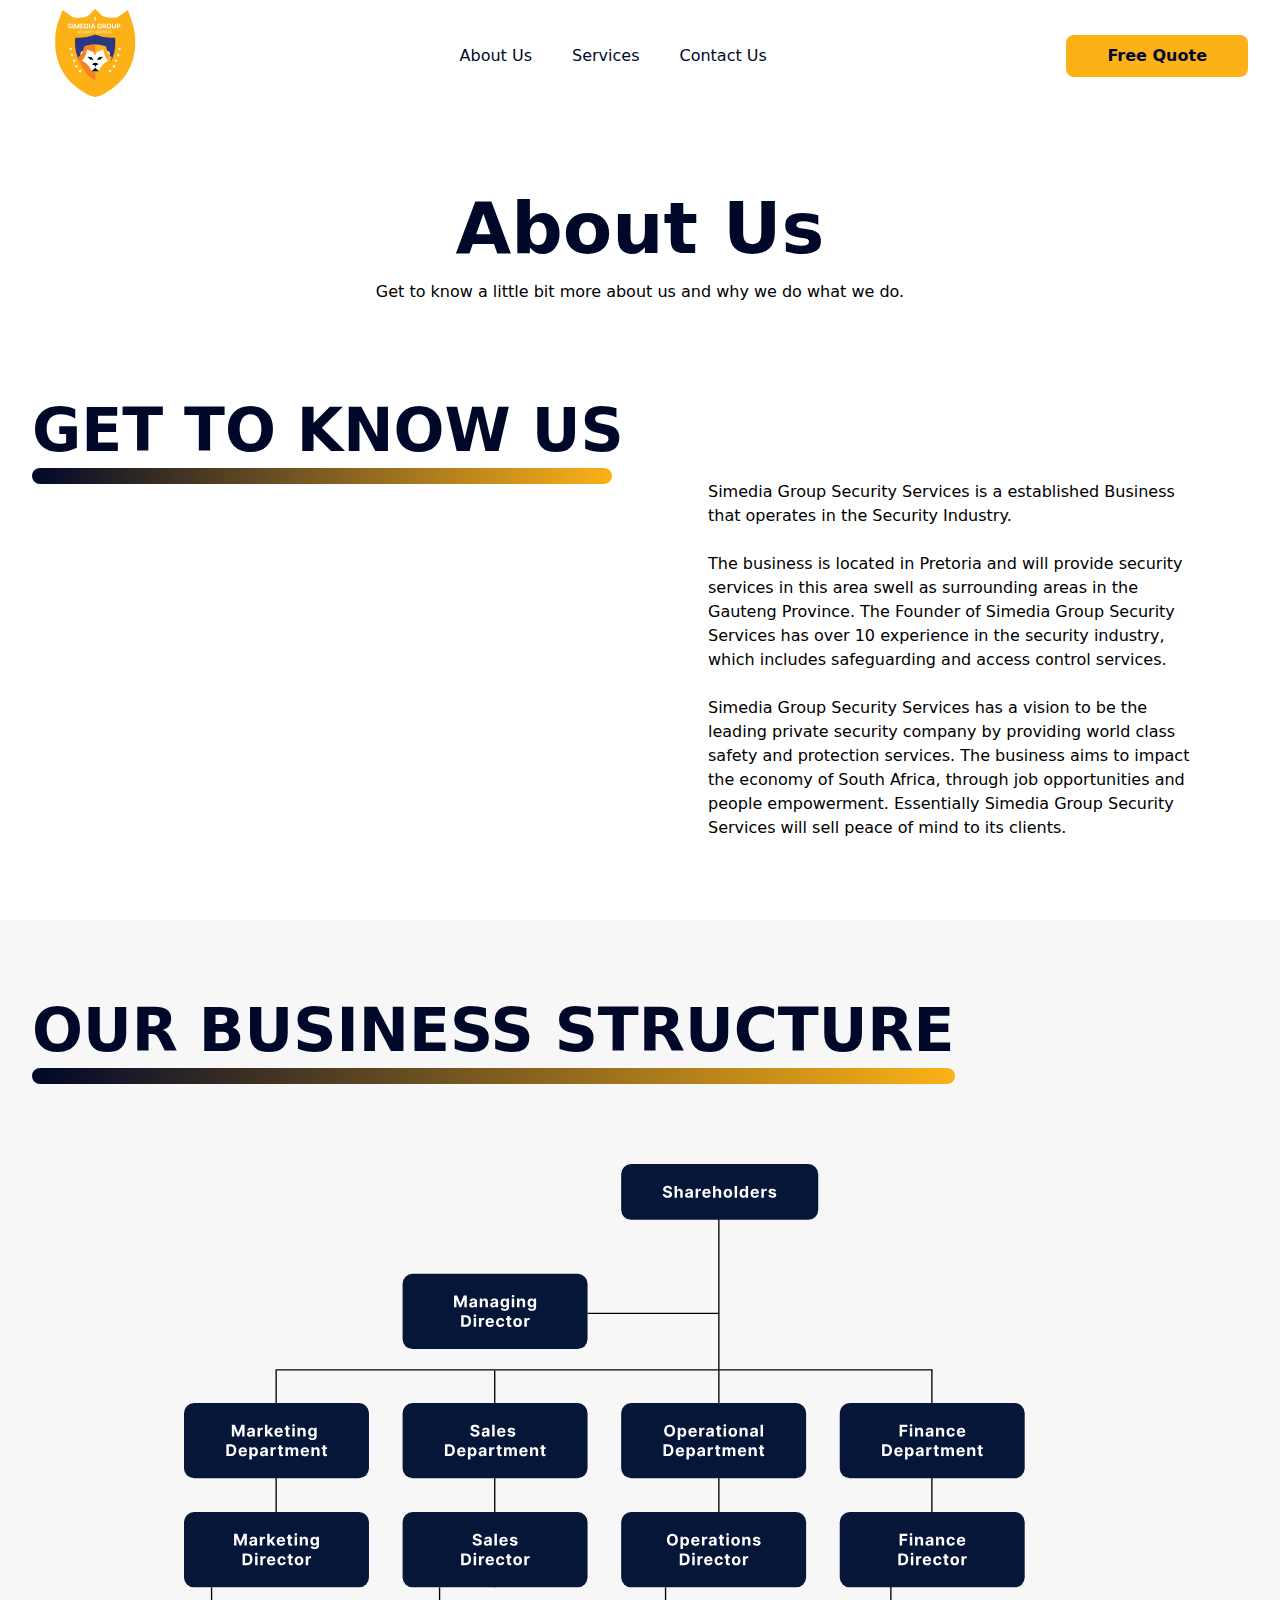
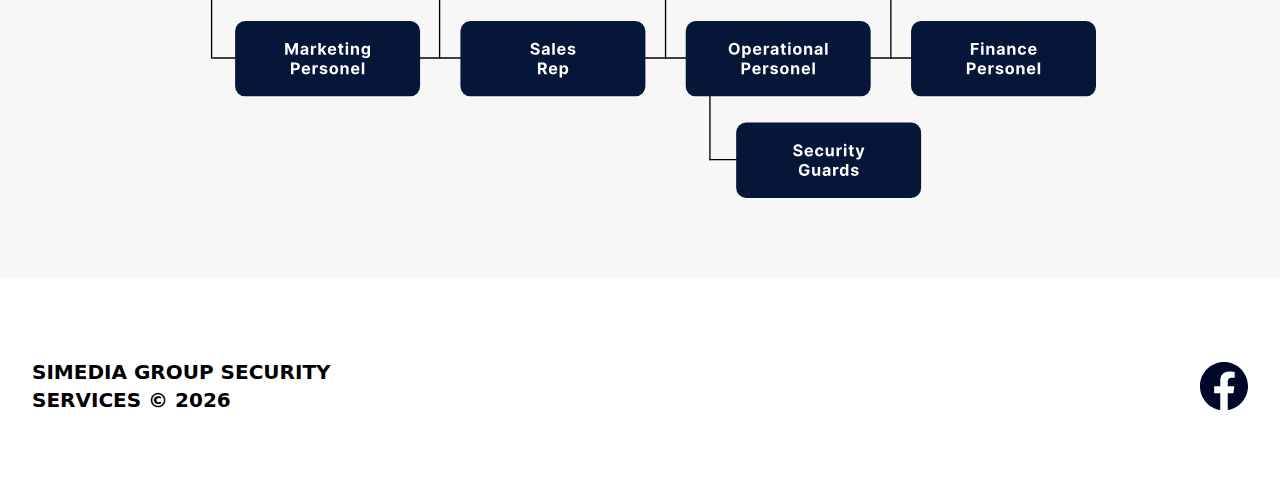
==== commit 8ce97009: "Services" ====
--- a/public/about.html
+++ b/public/about.html
@@ -159,7 +159,7 @@
             ></div>
           </div>
           <p class="text-base md:pt-20 md:px-10 text-center md:text-left">
-            Simedia Group Security Services is a newly established Business that
+            Simedia Group Security Services is a established Business that
             operates in the Security Industry.
             <br /><br />
             The business is located in Pretoria and will provide security
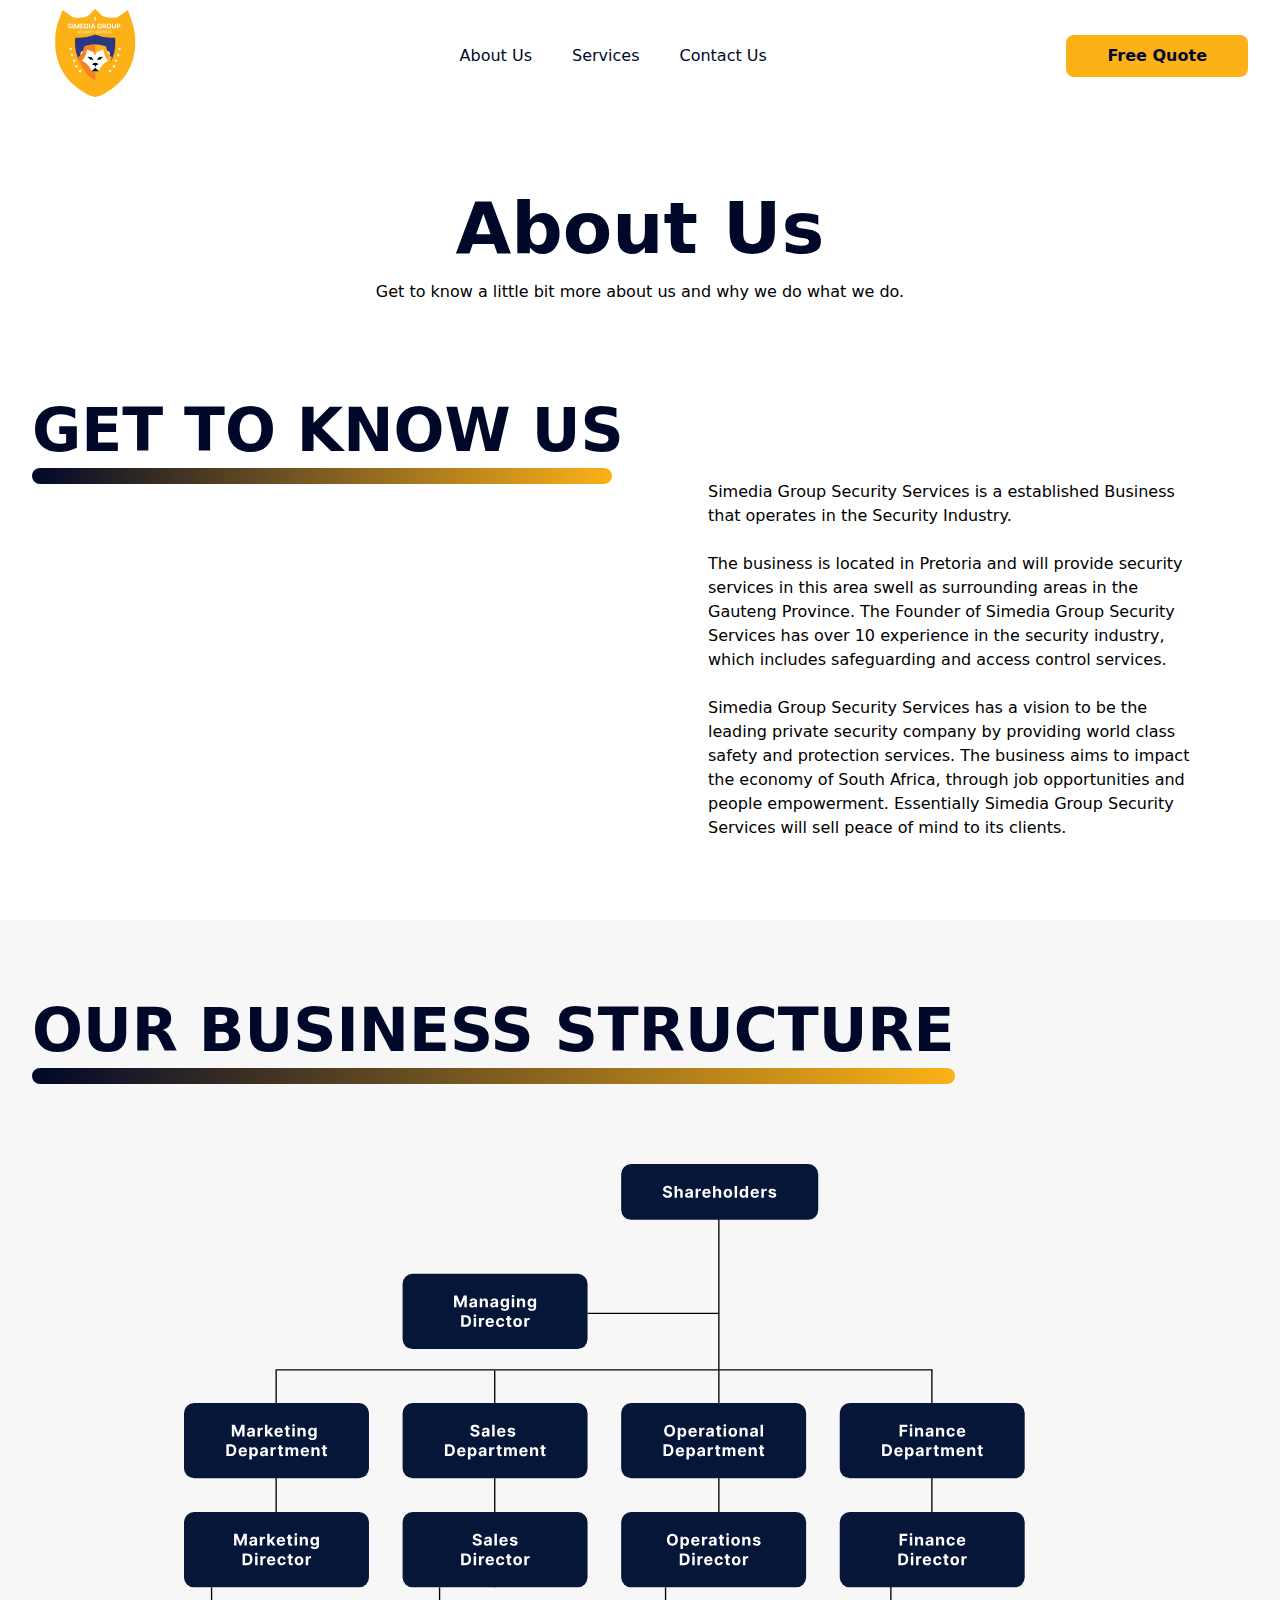
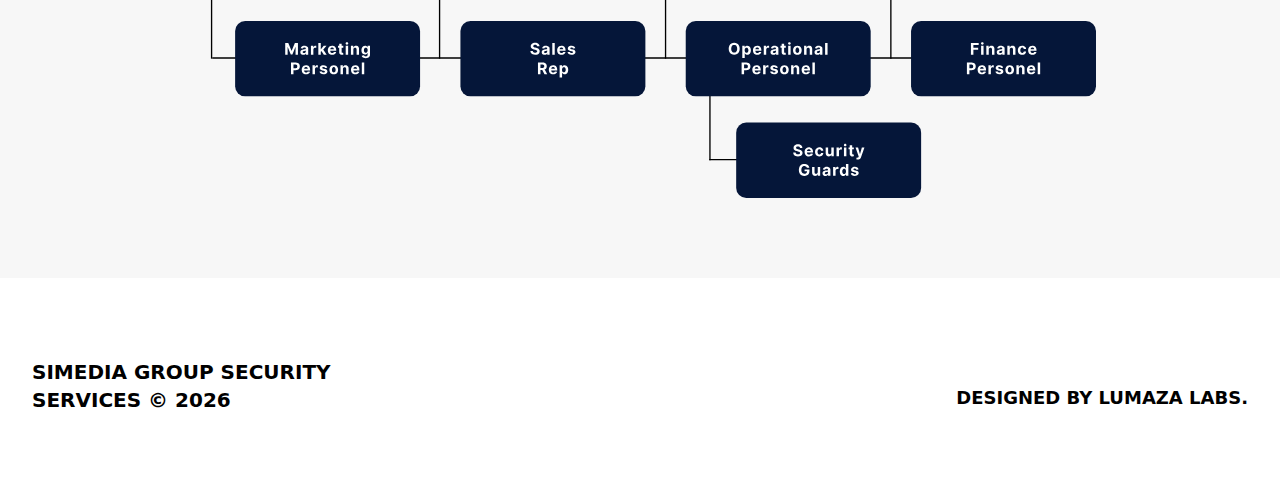
==== commit 78795df3: "Footer touch ups" ====
--- a/public/about.html
+++ b/public/about.html
@@ -6,7 +6,21 @@
     <meta name="viewport" content="width=device-width, initial-scale=1.0" />
     <link rel="stylesheet" href="output.css" />
     <link rel="icon" href="images/logo.svg" />
-    <title>Bringing you peace of mind | Simedia Group Security Services</title>
+    <meta rel="og:title" content="About Us | Simedia Group Security Services" />
+    <meta
+      name="og:description"
+      content="Simedia Group Security Services has a vision to be the leading private security company in South Africa... Learn more about us."
+    />
+    <meta
+      name="description"
+      content="Simedia Group Security Services has a vision to be the leading private security company in South Africa... Learn more about us."
+    />
+    <meta name="og:url" content="https://simediasecurity.co.za/about" />
+    <meta
+      name="og:image"
+      content="https://simediasecurity.co.za/images/logo.svg"
+    />
+    <title>About Us | Simedia Group Security Services</title>
   </head>
   <body>
     <header>
@@ -155,7 +169,7 @@
               get to know us
             </h2>
             <div
-              class="py-2 w-7/12 mx-auto md:w-full bg-gradient-to-r from-blue to-yellow rounded-xl mt-2"
+              class="py-2 sm:w-7/12 mx-auto md:w-full bg-gradient-to-r from-blue to-yellow rounded-xl mt-2"
             ></div>
           </div>
           <p class="text-base md:pt-20 md:px-10 text-center md:text-left">
@@ -203,24 +217,21 @@
 
     <footer class="py-12 md:py-20 bg-white">
       <div class="px-4 mx-auto sm:px-6 lg:px-8 max-w-7xl">
-        <div class="flex items-center justify-between">
-          <h4 class="uppercase font-semibold text-md lg:text-xl">
+        <div class="flex flex-col md:flex-row items-center justify-between">
+          <h4
+            class="uppercase text-center md:text-left font-semibold text-md lg:text-xl"
+          >
             simedia group security <br />
             services © <span id="year">2023</span>
           </h4>
-          <a href="#"
-            ><svg
-              width="40"
-              height="40"
-              viewBox="0 0 40 40"
-              fill="currentColor"
-              class="h-8 w-8 md:w-12 md:h-12 text-blue hover:text-yellow focus:text-yellow transition-all"
-              xmlns="http://www.w3.org/2000/svg"
-            >
-              <path
-                d="M40 20.1239C40 9.0067 31.0413 0 20 0C8.95125 0 0 9.0067 0 20.1239C0 30.1657 7.31125 38.492 16.875 40V25.9422H11.7963V20.1251H16.875V15.6891C16.875 10.6468 19.8563 7.86215 24.4263 7.86215C26.615 7.86215 28.9062 8.25457 28.9062 8.25457V13.2063H26.38C23.9 13.2063 23.125 14.7596 23.125 16.3507V20.1239H28.6713L27.78 25.9409H23.125V39.9987C32.6812 38.4907 40 30.1645 40 20.1226V20.1239Z"
-              /></svg
-          ></a>
+          <h3 class="uppercase pt-6 font-semibold text-base lg:text-lg">
+            Designed by
+            <a
+              class="hover:text-yellow transition-all"
+              href="https://lumazalabs.com"
+              >Lumaza Labs</a
+            >.
+          </h3>
         </div>
       </div>
     </footer>
--- a/public/output.css
+++ b/public/output.css
@@ -545,6 +545,18 @@
   margin-top: 0.5rem;
 }
 
+.mt-4 {
+  margin-top: 1rem;
+}
+
+.mt-12 {
+  margin-top: 3rem;
+}
+
+.mt-5 {
+  margin-top: 1.25rem;
+}
+
 .mt-14 {
   margin-top: 3.5rem;
 }
@@ -553,18 +565,6 @@
   margin-top: 0.25rem;
 }
 
-.mt-4 {
-  margin-top: 1rem;
-}
-
-.mt-12 {
-  margin-top: 3rem;
-}
-
-.mt-5 {
-  margin-top: 1.25rem;
-}
-
 .mb-5 {
   margin-bottom: 1.25rem;
 }
@@ -617,22 +617,18 @@
   height: auto;
 }
 
+.h-8 {
+  height: 2rem;
+}
+
 .h-28 {
   height: 7rem;
 }
 
-.h-8 {
-  height: 2rem;
-}
-
 .h-6 {
   height: 1.5rem;
 }
 
-.h-12 {
-  height: 3rem;
-}
-
 .w-auto {
   width: auto;
 }
@@ -649,14 +645,14 @@
   width: 75%;
 }
 
+.w-8 {
+  width: 2rem;
+}
+
 .w-28 {
   width: 7rem;
 }
 
-.w-8 {
-  width: 2rem;
-}
-
 .w-16 {
   width: 4rem;
 }
@@ -665,22 +661,6 @@
   width: 1.5rem;
 }
 
-.w-12 {
-  width: 3rem;
-}
-
-.w-1\/2 {
-  width: 50%;
-}
-
-.w-6\/12 {
-  width: 50%;
-}
-
-.w-7\/12 {
-  width: 58.333333%;
-}
-
 .max-w-7xl {
   max-width: 80rem;
 }
@@ -713,10 +693,6 @@
   grid-template-rows: repeat(1, minmax(0, 1fr));
 }
 
-.grid-rows-2 {
-  grid-template-rows: repeat(2, minmax(0, 1fr));
-}
-
 .flex-col {
   flex-direction: column;
 }
@@ -737,6 +713,10 @@
   gap: 3.5rem;
 }
 
+.gap-8 {
+  gap: 2rem;
+}
+
 .gap-3 {
   gap: 0.75rem;
 }
@@ -753,16 +733,12 @@
   gap: 1rem;
 }
 
-.gap-8 {
-  gap: 2rem;
+.gap-y-12 {
+  row-gap: 3rem;
 }
 
 .gap-y-10 {
   row-gap: 2.5rem;
-}
-
-.gap-y-12 {
-  row-gap: 3rem;
 }
 
 .gap-y-8 {
@@ -809,20 +785,8 @@
   border-radius: 1.5rem;
 }
 
-.rounded-full {
-  border-radius: 9999px;
-}
-
 .border {
   border-width: 1px;
-}
-
-.border-0 {
-  border-width: 0px;
-}
-
-.border-b-8 {
-  border-bottom-width: 8px;
 }
 
 .border-transparent {
@@ -848,24 +812,24 @@
   background-color: rgb(0 8 41 / var(--tw-bg-opacity));
 }
 
+.bg-\[\#f7f7f7\] {
+  --tw-bg-opacity: 1;
+  background-color: rgb(247 247 247 / var(--tw-bg-opacity));
+}
+
 .bg-white {
   --tw-bg-opacity: 1;
   background-color: rgb(255 255 255 / var(--tw-bg-opacity));
 }
 
+.bg-gray-50 {
+  --tw-bg-opacity: 1;
+  background-color: rgb(249 250 251 / var(--tw-bg-opacity));
+}
+
 .bg-\[\#F7F7F7\] {
   --tw-bg-opacity: 1;
   background-color: rgb(247 247 247 / var(--tw-bg-opacity));
-}
-
-.bg-\[\#f7f7f7\] {
-  --tw-bg-opacity: 1;
-  background-color: rgb(247 247 247 / var(--tw-bg-opacity));
-}
-
-.bg-gray-50 {
-  --tw-bg-opacity: 1;
-  background-color: rgb(249 250 251 / var(--tw-bg-opacity));
 }
 
 .bg-gradient-to-r {
@@ -886,12 +850,12 @@
   padding: 0.5rem;
 }
 
+.p-6 {
+  padding: 1.5rem;
+}
+
 .p-10 {
   padding: 2.5rem;
-}
-
-.p-6 {
-  padding: 1.5rem;
 }
 
 .py-2 {
@@ -914,11 +878,31 @@
   padding-bottom: 2.5rem;
 }
 
+.py-20 {
+  padding-top: 5rem;
+  padding-bottom: 5rem;
+}
+
+.py-12 {
+  padding-top: 3rem;
+  padding-bottom: 3rem;
+}
+
+.py-4 {
+  padding-top: 1rem;
+  padding-bottom: 1rem;
+}
+
 .px-12 {
   padding-left: 3rem;
   padding-right: 3rem;
 }
 
+.py-3 {
+  padding-top: 0.75rem;
+  padding-bottom: 0.75rem;
+}
+
 .px-8 {
   padding-left: 2rem;
   padding-right: 2rem;
@@ -929,60 +913,42 @@
   padding-bottom: 4rem;
 }
 
-.py-4 {
+.pt-4 {
   padding-top: 1rem;
-  padding-bottom: 1rem;
-}
-
-.py-3 {
-  padding-top: 0.75rem;
-  padding-bottom: 0.75rem;
-}
-
-.py-32 {
-  padding-top: 8rem;
-  padding-bottom: 8rem;
-}
-
-.py-20 {
-  padding-top: 5rem;
-  padding-bottom: 5rem;
-}
-
-.py-12 {
+}
+
+.pt-12 {
   padding-top: 3rem;
+}
+
+.pb-12 {
   padding-bottom: 3rem;
-}
-
-.px-6 {
-  padding-left: 1.5rem;
-  padding-right: 1.5rem;
 }
 
 .pt-20 {
   padding-top: 5rem;
 }
 
-.pt-24 {
-  padding-top: 6rem;
+.pt-28 {
+  padding-top: 7rem;
+}
+
+.pb-28 {
+  padding-bottom: 7rem;
+}
+
+.pt-6 {
+  padding-top: 1.5rem;
+}
+
+.pt-3 {
+  padding-top: 0.75rem;
 }
 
 .pt-16 {
   padding-top: 4rem;
 }
 
-.pb-28 {
-  padding-bottom: 7rem;
-}
-
-.pt-6 {
-  padding-top: 1.5rem;
-}
-
-.pt-3 {
-  padding-top: 0.75rem;
-}
-
 .pb-10 {
   padding-bottom: 2.5rem;
 }
@@ -991,36 +957,8 @@
   padding-top: 2.5rem;
 }
 
-.pt-4 {
-  padding-top: 1rem;
-}
-
 .pt-2 {
   padding-top: 0.5rem;
-}
-
-.pt-32 {
-  padding-top: 8rem;
-}
-
-.pr-5 {
-  padding-right: 1.25rem;
-}
-
-.pb-12 {
-  padding-bottom: 3rem;
-}
-
-.pt-12 {
-  padding-top: 3rem;
-}
-
-.pt-28 {
-  padding-top: 7rem;
-}
-
-.text-left {
-  text-align: left;
 }
 
 .text-center {
@@ -1046,6 +984,11 @@
   line-height: 2.25rem;
 }
 
+.text-xs {
+  font-size: 0.75rem;
+  line-height: 1rem;
+}
+
 .text-2xl {
   font-size: 1.5rem;
   line-height: 2rem;
@@ -1061,11 +1004,6 @@
   line-height: 1.75rem;
 }
 
-.text-xs {
-  font-size: 0.75rem;
-  line-height: 1rem;
-}
-
 .text-4xl {
   font-size: 2.25rem;
   line-height: 2.5rem;
@@ -1103,16 +1041,46 @@
   line-height: 1.625;
 }
 
+.tracking-tight {
+  letter-spacing: -0.025em;
+}
+
+.tracking-widest {
+  letter-spacing: 0.1em;
+}
+
 .tracking-wider {
   letter-spacing: 0.05em;
 }
 
-.tracking-tight {
-  letter-spacing: -0.025em;
-}
-
-.tracking-widest {
-  letter-spacing: 0.1em;
+.text-blue {
+  --tw-text-opacity: 1;
+  color: rgb(0 8 41 / var(--tw-text-opacity));
+}
+
+.text-black {
+  --tw-text-opacity: 1;
+  color: rgb(0 0 0 / var(--tw-text-opacity));
+}
+
+.text-yellow {
+  --tw-text-opacity: 1;
+  color: rgb(252 177 22 / var(--tw-text-opacity));
+}
+
+.text-gray-900 {
+  --tw-text-opacity: 1;
+  color: rgb(17 24 39 / var(--tw-text-opacity));
+}
+
+.text-gray-600 {
+  --tw-text-opacity: 1;
+  color: rgb(75 85 99 / var(--tw-text-opacity));
+}
+
+.text-red-600 {
+  --tw-text-opacity: 1;
+  color: rgb(220 38 38 / var(--tw-text-opacity));
 }
 
 .text-white {
@@ -1120,39 +1088,9 @@
   color: rgb(255 255 255 / var(--tw-text-opacity));
 }
 
-.text-blue {
-  --tw-text-opacity: 1;
-  color: rgb(0 8 41 / var(--tw-text-opacity));
-}
-
-.text-black {
-  --tw-text-opacity: 1;
-  color: rgb(0 0 0 / var(--tw-text-opacity));
-}
-
-.text-yellow {
-  --tw-text-opacity: 1;
-  color: rgb(252 177 22 / var(--tw-text-opacity));
-}
-
 .text-gray-200 {
   --tw-text-opacity: 1;
   color: rgb(229 231 235 / var(--tw-text-opacity));
-}
-
-.text-gray-900 {
-  --tw-text-opacity: 1;
-  color: rgb(17 24 39 / var(--tw-text-opacity));
-}
-
-.text-red-600 {
-  --tw-text-opacity: 1;
-  color: rgb(220 38 38 / var(--tw-text-opacity));
-}
-
-.text-gray-600 {
-  --tw-text-opacity: 1;
-  color: rgb(75 85 99 / var(--tw-text-opacity));
 }
 
 .shadow-xl {
@@ -1192,10 +1130,6 @@
   background-color: rgb(0 8 41 / var(--tw-bg-opacity));
 }
 
-.hover\:fill-yellow:hover {
-  fill: #FCB116;
-}
-
 .hover\:text-yellow:hover {
   --tw-text-opacity: 1;
   color: rgb(252 177 22 / var(--tw-text-opacity));
@@ -1276,6 +1210,10 @@
     margin-top: 4rem;
   }
 
+  .sm\:w-7\/12 {
+    width: 58.333333%;
+  }
+
   .sm\:grid-cols-2 {
     grid-template-columns: repeat(2, minmax(0, 1fr));
   }
@@ -1289,21 +1227,16 @@
     padding-right: 1.5rem;
   }
 
+  .sm\:py-16 {
+    padding-top: 4rem;
+    padding-bottom: 4rem;
+  }
+
   .sm\:py-32 {
     padding-top: 8rem;
     padding-bottom: 8rem;
   }
 
-  .sm\:py-16 {
-    padding-top: 4rem;
-    padding-bottom: 4rem;
-  }
-
-  .sm\:px-8 {
-    padding-left: 2rem;
-    padding-right: 2rem;
-  }
-
   .sm\:text-4xl {
     font-size: 2.25rem;
     line-height: 2.5rem;
@@ -1327,32 +1260,28 @@
     width: 100%;
   }
 
+  .md\:w-12 {
+    width: 3rem;
+  }
+
   .md\:w-1\/2 {
     width: 50%;
   }
 
-  .md\:w-auto {
-    width: auto;
-  }
-
-  .md\:w-12 {
-    width: 3rem;
+  .md\:grid-cols-2 {
+    grid-template-columns: repeat(2, minmax(0, 1fr));
   }
 
   .md\:grid-cols-3 {
     grid-template-columns: repeat(3, minmax(0, 1fr));
   }
 
-  .md\:grid-cols-2 {
-    grid-template-columns: repeat(2, minmax(0, 1fr));
+  .md\:grid-rows-1 {
+    grid-template-rows: repeat(1, minmax(0, 1fr));
   }
 
   .md\:grid-rows-2 {
     grid-template-rows: repeat(2, minmax(0, 1fr));
-  }
-
-  .md\:grid-rows-1 {
-    grid-template-rows: repeat(1, minmax(0, 1fr));
   }
 
   .md\:flex-row {
@@ -1390,9 +1319,8 @@
     padding-bottom: 5rem;
   }
 
-  .md\:px-12 {
-    padding-left: 3rem;
-    padding-right: 3rem;
+  .md\:pb-0 {
+    padding-bottom: 0px;
   }
 
   .md\:pt-20 {
@@ -1405,10 +1333,6 @@
 
   .md\:pt-14 {
     padding-top: 3.5rem;
-  }
-
-  .md\:pb-0 {
-    padding-bottom: 0px;
   }
 
   .md\:text-left {
@@ -1496,19 +1420,18 @@
     padding-right: 2rem;
   }
 
+  .lg\:py-20 {
+    padding-top: 5rem;
+    padding-bottom: 5rem;
+  }
+
   .lg\:py-28 {
     padding-top: 7rem;
     padding-bottom: 7rem;
   }
 
-  .lg\:py-20 {
-    padding-top: 5rem;
-    padding-bottom: 5rem;
-  }
-
-  .lg\:px-12 {
-    padding-left: 3rem;
-    padding-right: 3rem;
+  .lg\:pt-24 {
+    padding-top: 6rem;
   }
 
   .lg\:pt-32 {
@@ -1521,14 +1444,6 @@
 
   .lg\:pt-28 {
     padding-top: 7rem;
-  }
-
-  .lg\:pt-40 {
-    padding-top: 10rem;
-  }
-
-  .lg\:pt-24 {
-    padding-top: 6rem;
   }
 
   .lg\:text-6xl {
@@ -1541,21 +1456,21 @@
     line-height: 1;
   }
 
+  .lg\:text-xl {
+    font-size: 1.25rem;
+    line-height: 1.75rem;
+  }
+
+  .lg\:text-lg {
+    font-size: 1.125rem;
+    line-height: 1.75rem;
+  }
+
   .lg\:text-3xl {
     font-size: 1.875rem;
     line-height: 2.25rem;
   }
 
-  .lg\:text-lg {
-    font-size: 1.125rem;
-    line-height: 1.75rem;
-  }
-
-  .lg\:text-xl {
-    font-size: 1.25rem;
-    line-height: 1.75rem;
-  }
-
   .lg\:leading-8 {
     line-height: 2rem;
   }
